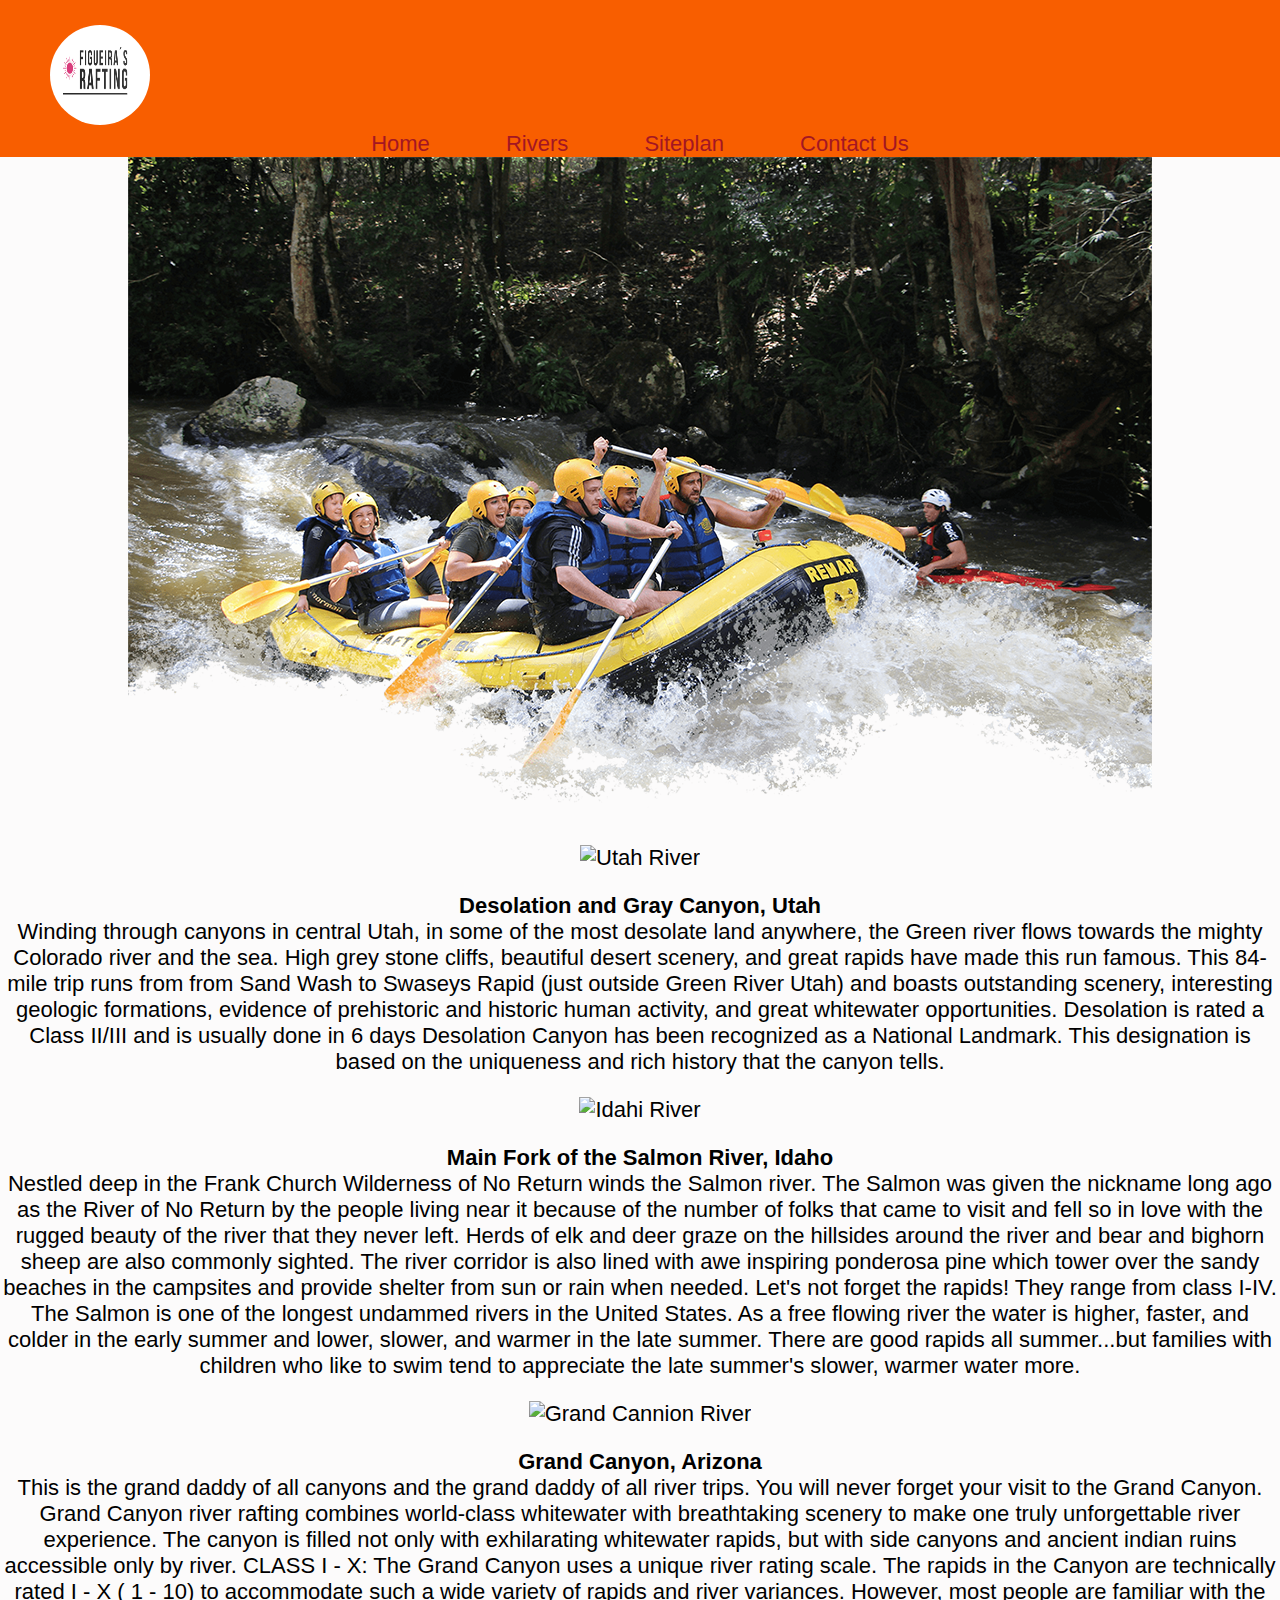
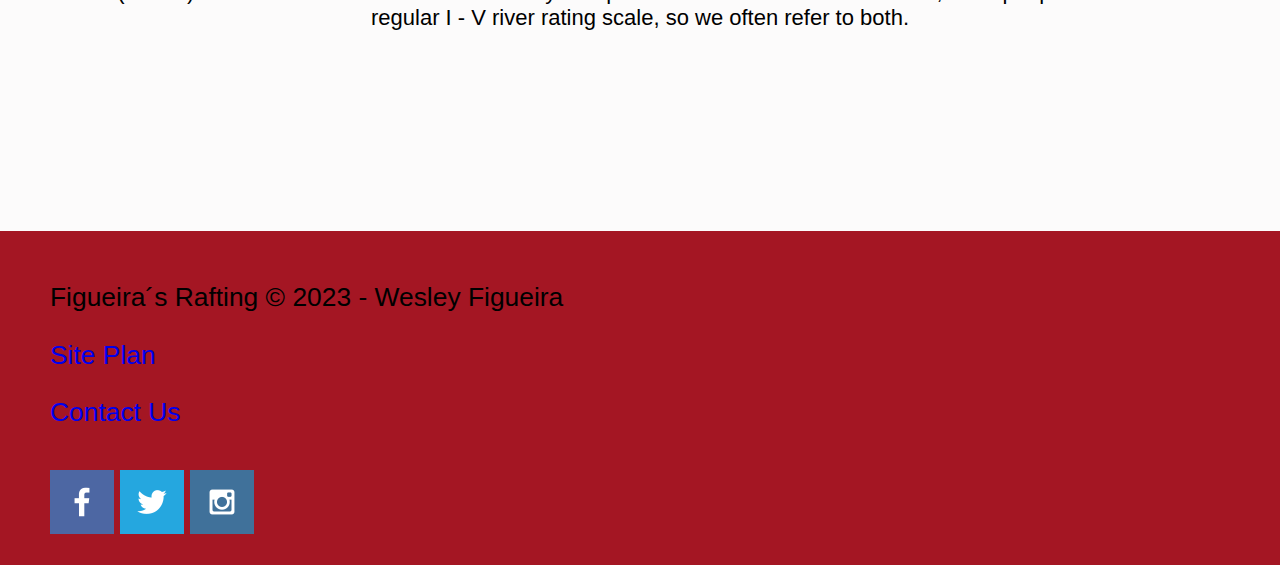
==== rivers.html @ d29378b2 "NEGRITO" ====
<!DOCTYPE html>
<html lang="en">
<head>
    <meta charset="UTF-8">
    <meta name="viewport" content="width=device-width, initial-scale=1.0">
    <title>rivers</title>
    <link rel="stylesheet" href="styles/style.css">
</head>
<body>
    <div id="content"></div>
    <div id="content">
        <header>
          <a id="logo_link" href="index.html">
              <img class="logo" src="imagens/logooficial.png" alt="Figueira´s Logo">
          </a>
          <nav>
              <a href="index.html">Home</a>
              <a href="rivers.html">Rivers</a>
              <a href="site-plan-rafting.html">Siteplan</a>
              <a href="#">Contact Us</a>
          </nav>
      </header>
      <main>
        <div>
            <img id="banner_rivers" src="imagens/hero.png">
        </div>

        <div class="rivers_grid">
            <img class="River_utah" src="imagens/utah river.jpg" alt="Utah River">
            <p class="paragra1"><B>Desolation and Gray Canyon, Utah</B> <br>Winding through canyons in central Utah, in some of the most desolate land anywhere, the Green river flows towards the mighty Colorado river and the sea. High grey stone cliffs, beautiful desert scenery, and great rapids have made this run famous. This 84-mile trip runs from from Sand Wash to Swaseys Rapid (just outside Green River Utah) and boasts outstanding scenery, interesting geologic formations, evidence of prehistoric and historic human activity, and great whitewater opportunities. Desolation is rated a Class II/III and is usually done in 6 days Desolation Canyon has been recognized as a National Landmark. This designation is based on the uniqueness and rich history that the canyon tells.</p>
            <img class="river_idaho" src="imagens/idaho river.jpg" alt="Idahi River">
            <p class="paragra2"><B>Main Fork of the Salmon River, Idaho</B> <br>
                Nestled deep in the Frank Church Wilderness of No Return winds the Salmon river. The Salmon was given the nickname long ago as the River of No Return by the people living near it because of the number of folks that came to visit and fell so in love with the rugged beauty of the river that they never left.
                Herds of elk and deer graze on the hillsides around the river and bear and bighorn sheep are also commonly sighted. The river corridor is also lined with awe inspiring ponderosa pine which tower over the sandy beaches in the campsites and provide shelter from sun or rain when needed.
                Let's not forget the rapids! They range from class I-IV. The Salmon is one of the longest undammed rivers in the United States. As a free flowing river the water is higher, faster, and colder in the early summer and lower, slower, and warmer in the late summer. There are good rapids all summer...but families with children who like to swim tend to appreciate the late summer's slower, warmer water more.</p>
            <img class="river_arizona" src="imagens/grand cannion river.jpeg" alt="Grand Cannion River">
            <p class="paragra3"><B>Grand Canyon, Arizona</B><br>
                This is the grand daddy of all canyons and the grand daddy of all river trips. You will never forget your visit to the Grand Canyon.
                Grand Canyon river rafting combines world-class whitewater with breathtaking scenery to make one truly unforgettable river experience. The canyon is filled not only with exhilarating whitewater rapids, but with side canyons and ancient indian ruins accessible only by river.
                 CLASS I - X: The Grand Canyon uses a unique river rating scale. The rapids in the Canyon are technically rated I - X ( 1 - 10) to accommodate such a wide variety of rapids and river variances. However, most people are familiar with the regular I - V river rating scale, so we often refer to both.</p>
        </div>
      </main>


      <footer>
        <p>Figueira´s Rafting &copy; 2023 - Wesley Figueira</p>
        <p><a href="site-plan-rafting.html">Site Plan</a></p>
        <p><a href="contactus.html">Contact Us</a></p>
        <div class="social">
            <a href="https://facebook.com" target="_blank">
                <img src="imagens/facebook.png" alt="fb icon">
            </a>
            <a href="https://twitter.com" target="_blank">
                <img src="imagens/twitter.png" alt="twitter icon">
            </a>
            <a href="https://instagram.com" target="_blank">
                <img src="imagens/instagram.png" alt="instagram icon">
            </a>
        </div>
    </footer>
</body>
</div>
</html>
---- styles/style.css ----
#content{
    max-width: 1600px;
    margin: 0 auto;
    
}
header{
    background-color: #F85E00;
  
}
nav{
    text-align: center;
   
}
nav a{
    text-decoration: none;
    text-align: center;
    padding: 35px;
    color: #A41623;
    padding: 35px;
}
nav a:hover{
background-color: #A41623;
color: black;
border-radius: 5px;
}
#hero-msg{
    text-align: center;
}
.home-title{
    font-size: 2em;
}
.button-box{
    text-align: center;
}
main{
    text-align: center;
}

#background{
    height: 725px;
    background-color: #F85E00;
}
.book , .join {
    background-color: #f85e00;
    text-decoration: none;
}
.book:hover , .join:hover{
    background-color: #A41623;
    color: black;
}
.book, .join{
    background-color: #f85e00;
    color: black;
    text-decoration: none;
    font-size: 18px;
    padding: 15px 30px;
    margin-top: 50px;
    border-radius: 5px;

}
footer{
    background-color: #A41623;
    color: black;
    padding: 25px 50px;
    margin-top: 200px;
}
footer a {
    text-decoration: none;
}
footer a:hover{
    background-color: #A41623;
    color: black;
}
footer p {
    font-size: 1.2em;
    color: black;
}
footer .social img{
    padding-top: 15px;
}
.home-title{
    color: black;
    margin-top: 10px;
}
.icon{
    width: 80px;
    padding-top: 10px;
}
body{
    font-family: Arial, Helvetica, sans-serif;
    background-color: #fcfbfb;
    font-size: 22px;
    margin: 0;
    padding: 0;
}
#logo_link{
    padding-top: 5px;
}
.rivers-card, .camping-card, .rapids-card {
    margin: 200px 0;
}
.card-img{
    border: 10px solid  black;
}
main section img{
    box-sizing: border-box;
}
.logo{
    border-radius: 50%;
    width: 100px;
    height: 100px;
    margin-left: 50px;
    margin-top: 25px;
    
}
.mensagem{
    background-color: #A41623;
    padding: 35px;

}
.mensagem p{
    
    padding-bottom: 15px;
}
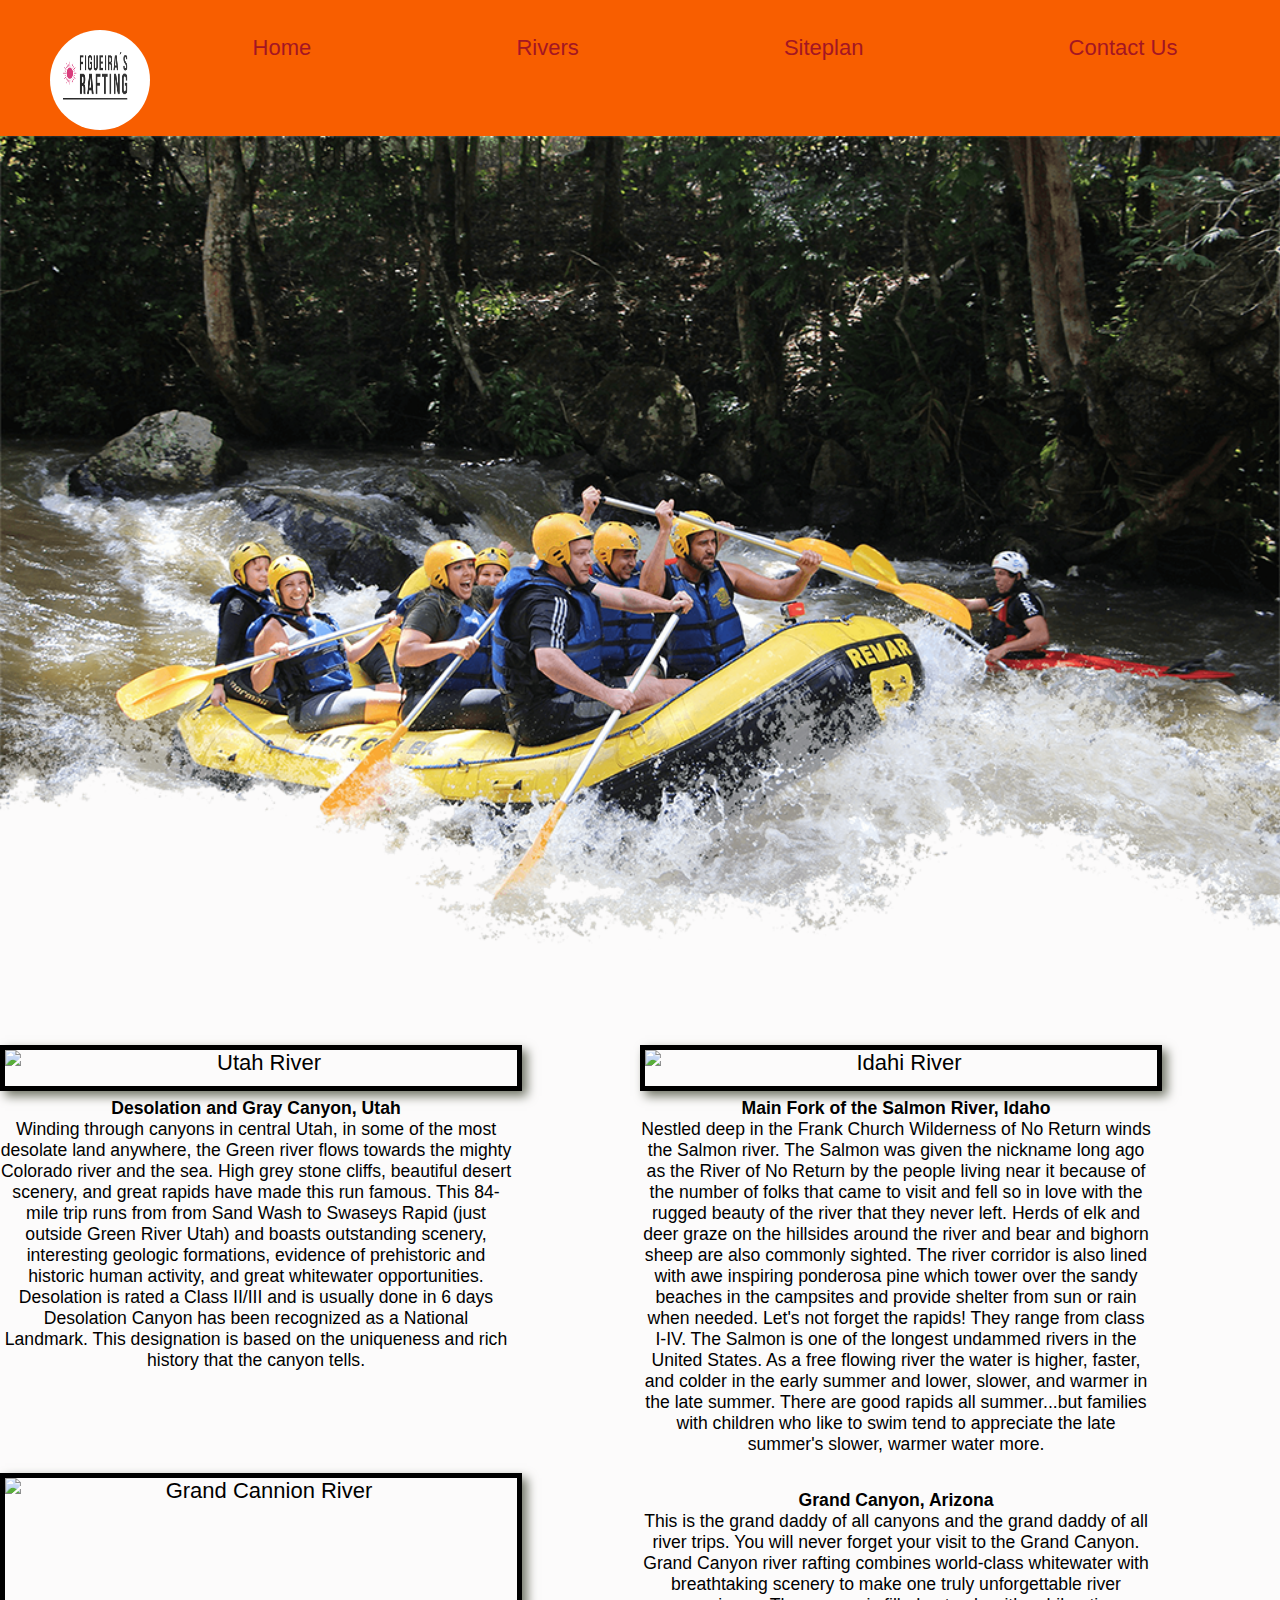
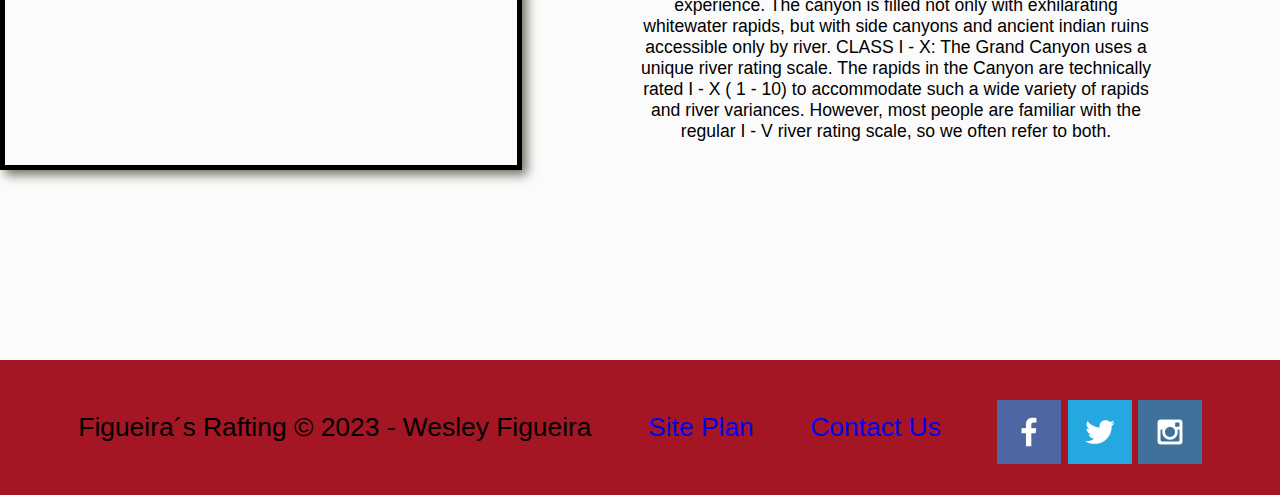
==== commit 3a7f4888: "page contactus" ====
--- a/rivers.html
+++ b/rivers.html
@@ -17,7 +17,7 @@
               <a href="index.html">Home</a>
               <a href="rivers.html">Rivers</a>
               <a href="site-plan-rafting.html">Siteplan</a>
-              <a href="#">Contact Us</a>
+              <a href="contactus.html">Contact Us</a>
           </nav>
       </header>
       <main>
--- a/styles/style.css
+++ b/styles/style.css
@@ -5,10 +5,14 @@
 }
 header{
     background-color: #F85E00;
+    display: grid;
+    grid-template-columns: 150px auto;
   
 }
 nav{
     text-align: center;
+    display: flex;
+    justify-content: space-around;
    
 }
 nav a{
@@ -25,6 +29,28 @@
 }
 #hero-msg{
     text-align: center;
+    grid-column: 2/3;
+    grid-row: 1/2;
+    margin-top: 100px;
+}
+#hero{
+    display: grid;
+    grid-template-columns: 1fr 3fr 1fr;
+    margin-top: -100px; 
+}
+#hero-box{
+    grid-column: 1/4;
+    grid-row: 1/3;
+    z-index: -1;
+}
+#hero-msg h4 {
+    color: white;
+}
+#hero-img{
+    width: 100%;
+}
+.card-img, .mountains {
+    width: 100%;
 }
 .home-title{
     font-size: 2em;
@@ -34,15 +60,19 @@
 }
 main{
     text-align: center;
+    grid-template-columns: 1fr 1fr 1fr 1fr 1fr 1fr 1fr 1fr 1fr 1fr;
+    
+}
+.home-grid{
+    display: grid;
+    grid-template-columns: 1fr 1fr 1fr 1fr 1fr 1fr 1fr 1fr 1fr 1fr;
 }
 
 #background{
     height: 725px;
     background-color: #F85E00;
-}
-.book , .join {
-    background-color: #f85e00;
-    text-decoration: none;
+    grid-column: 1/11;
+    grid-row: 4/9;
 }
 .book:hover , .join:hover{
     background-color: #A41623;
@@ -63,6 +93,9 @@
     color: black;
     padding: 25px 50px;
     margin-top: 200px;
+    display: flex;
+    justify-content: space-around;
+    align-items: center;
 }
 footer a {
     text-decoration: none;
@@ -95,12 +128,21 @@
 }
 #logo_link{
     padding-top: 5px;
+    justify-self: center;
+    align-self: center;
+
 }
 .rivers-card, .camping-card, .rapids-card {
     margin: 200px 0;
 }
 .card-img{
     border: 10px solid  black;
+    transition: transform .5s;
+    box-shadow: 5px 5px 10px #6f7364;
+}
+.card-img:hover {
+    opacity: .6;
+    transform: scale(1.1);
 }
 main section img{
     box-sizing: border-box;
@@ -116,9 +158,189 @@
 .mensagem{
     background-color: #A41623;
     padding: 35px;
+    grid-column: 6/10;
+    grid-row: 6/7;
+    box-shadow: 5px 5px 10px #6f7364;
 
 }
 .mensagem p{
     
     padding-bottom: 15px;
-}+}
+.rivers-card{
+    grid-column: 2/4;
+    grid-row: 2/3;
+}
+.camping-card{
+    grid-column: 5/7;
+    grid-row: 2/3;
+}
+.rapids-card{ 
+    grid-column: 8/10;
+    grid-row: 2/3;
+}
+.mountains{
+    grid-column: 2/7;
+    grid-row: 5/8;
+    width: 100%;
+    box-shadow: 5px 5px 10px #6f7364;
+}
+
+/* CSS for rivers page*/
+
+#banner_rivers{
+    width: 100%;
+   
+    margin-bottom: 50px;
+}
+.paragra1, .paragra1, .paragra2, .paragra3{
+    font-size: 80%;
+    text-align: center;
+}
+.rivers_grid{
+    display: grid;
+    grid-template-columns: 1fr 1fr 1fr 1fr 1fr 1fr 1fr 1fr 1fr 1fr ;
+
+}
+.River_utah, .river_arizona, .river_idaho{
+    width: 100%;
+    height: 100%;
+    box-shadow: 5px 5px 10px #6f7364;
+    border: 5px solid  black;
+    transition: transform .5s;
+    
+}
+.River_utah{
+    grid-column: 1/5;
+    grid-row:1/4 ;
+}
+.paragra1{
+    grid-column: 1/5;
+    grid-row: 5;
+    
+}
+.river_idaho{
+    grid-column: 6/10;
+    grid-row: 1/4;
+}
+.paragra2{
+    grid-column:6/10 ;
+    grid-row: 5;
+}
+.river_arizona{
+    grid-column: 1/5;
+    grid-row: 6/10;
+}
+.paragra3{
+    grid-column:6/10 ;
+    grid-row:7 ;
+}
+
+form {
+    /* Center the form on the page */
+    margin: 0 auto;
+    width: 400px;
+    /* Form outline */
+    padding: 1em;
+    border: 1px solid #ccc;
+    border-radius: 1em;
+  }
+  
+  ul {
+    list-style: none;
+    padding: 0;
+    margin: 0;
+  }
+  
+  form li + li {
+    margin-top: 1em;
+  }
+  
+  label {
+    /* Uniform size & alignment */
+    display: inline-block;
+    width: 90px;
+    text-align: right;
+  }
+  
+  input,
+  textarea {
+    /* To make sure that all text fields have the same font settings
+       By default, textareas have a monospace font */
+    font: 1em sans-serif;
+  
+    /* Uniform text field size */
+    width: 300px;
+    box-sizing: border-box;
+  
+    /* Match form field borders */
+    border: 1px solid #999;
+  }
+  
+  input:focus,
+  textarea:focus {
+    /* Additional highlight for focused elements */
+    border-color: #000;
+  }
+  
+  textarea {
+    /* Align multiline text fields with their labels */
+    vertical-align: top;
+  
+    /* Provide space to type some text */
+    height: 5em;
+  }
+  
+  .button {
+    /* Align buttons with the text fields */
+    padding-left: 90px; /* same size as the label elements */
+  }
+  
+  button {
+    /* This extra margin represent roughly the same space as the space
+       between the labels and their text fields */
+    margin-left: 0.5em;
+  }
+
+@media screen and (max-width: 900px) {
+    #hero, .home-grid {
+        display: block;
+        height: auto;
+    }
+    nav, footer {
+        flex-direction: column;
+    }
+    nav a {
+        display: block;
+        padding: 15px;
+    }
+    #hero {
+        margin-top: 0;
+    }
+    #hero-msg {
+        margin-top: 0;
+    }
+    #hero-msg h4 {
+        display: none;
+    }
+    .home-title {
+        font-size: 25px;
+        color: #6f7364;
+    }
+    .rivers-card, .camping-card, .rapids-card { 
+        margin: 50px auto;
+        width: 60%;
+    }
+    #background {
+        display: none;
+    }
+    .mountains, .msg {
+        width: 80%;
+        display: block;
+        margin: 0 auto;
+    }
+    footer {
+        margin-top: 25px;
+    }
+}
+   